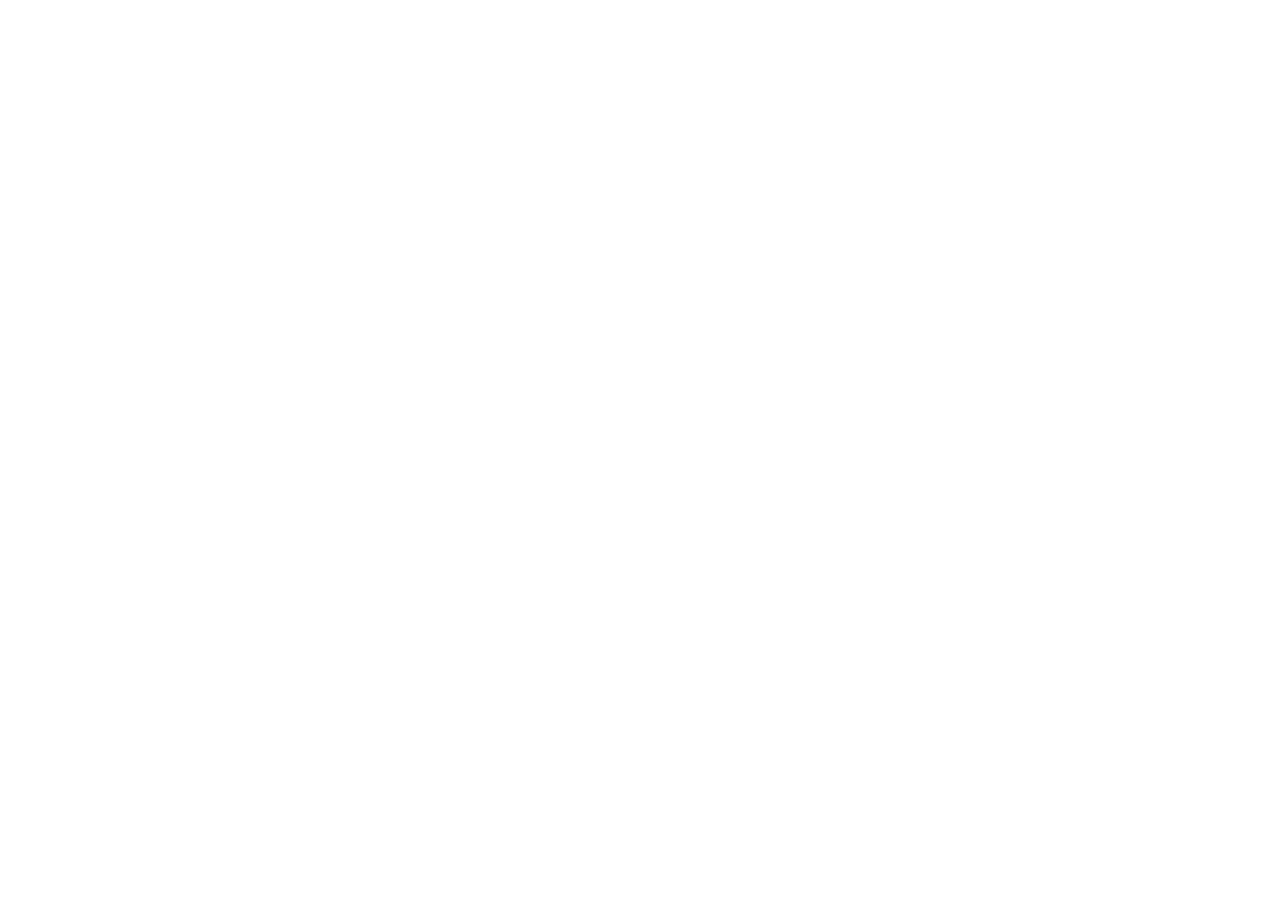
==== deu.html/index.html @ b9666abf "set up HTML squelten" ====
<!DOCTYPE html>
<html lang="en">
<head>
    <meta charset="UTF-8">
    <meta name="viewport" content="width=device-width, initial-scale=1.0">
    <link rel="preconnect" href="https://fonts.googleapis.com">
    <link rel="preconnect" href="https://fonts.gstatic.com" crossorigin>
    <link href="https://fonts.googleapis.com/css2?family=Raleway:wght@400;500;700&display=swap" rel="stylesheet">
    <link rel="stylesheet" href="https://cdnjs.cloudflare.com/ajax/libs/font-awesome/6.2.1/css/all.min.css"
        integrity="sha512-MV7K8+y+gLIBoVD59lQIYicR65iaqukzvf/nwasF0nqhPay5w/9lJmVM2hMDcnK1OnMGCdVK+iQrJ7lzPJQd1w=="
        crossorigin="anonymous" referrerpolicy="no-referrer" /> 
    <title>Doc-open</title>
    <link rel="stylesheet" href="style.css">
</head>
<body>

    
</body>
</html>
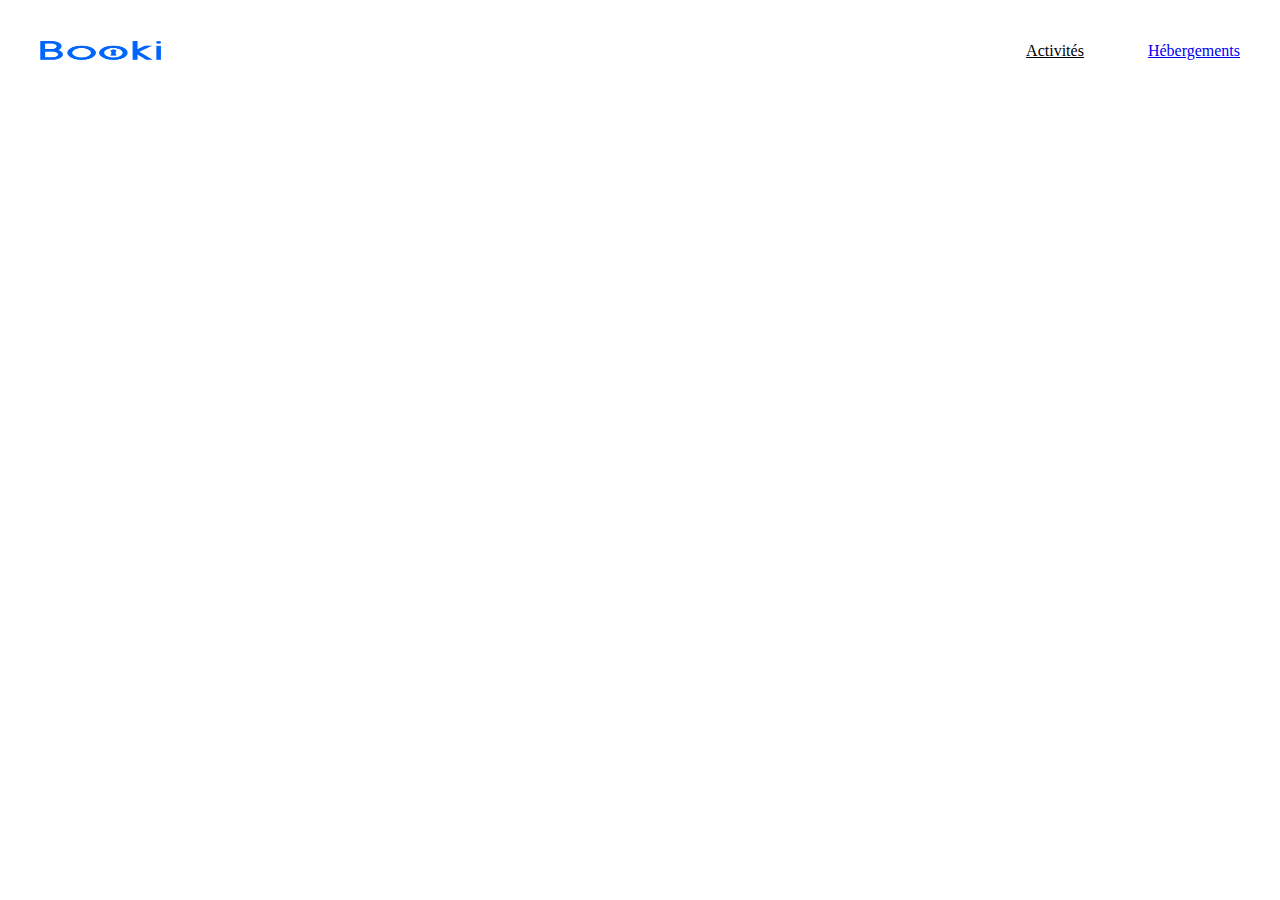
==== commit 54a82bae: "Add header" ====
--- a/deu.html/index.html
+++ b/deu.html/index.html
@@ -13,6 +13,20 @@
     <link rel="stylesheet" href="style.css">
 </head>
 <body>
+<!--------------- start Nav bar ------------------------------->
+<header>
+
+            <nav>
+                <img class="logo" src="boo/Booki@3x.png" alt="">
+                <div class="head-nav">
+              <a class="title-nav" href="#">Activités</a>    
+              <a href="#">Hébergements</a>
+               
+                </div>
+            </nav>
+
+</header>
+<!--------------- END Nav bar ------------------------------->
 
     
 </body>
--- a/deu.html/style.css
+++ b/deu.html/style.css
@@ -0,0 +1,48 @@
+nav{
+display: flex;
+align-items: center;
+justify-content: flex-end;
+flex-wrap: wrap;
+}
+nav a{
+padding: 32px;
+border-top: 2px solid transparent;
+}
+nav a:hover{
+border-top: 2px solid var(--main-color);
+}
+nav .logo{
+margin-right: auto;
+width: 121px;
+height: 19px;
+padding: 0 32px;
+}
+.head-nav{
+display: flex;
+}
+.title-nav{
+color: var(--main-color) ;
+}
+
+@media (max-width:776px){
+
+.head-nav{
+order:1;
+flex-basis: 100%;
+}
+.head-nav a{
+flex-basis: 50%;
+text-align: center;
+}
+.head-nav a:last-child {
+border-bottom: 2px solid var(--main-bg-color);
+}
+.title-nav{
+border-bottom: 2px solid var(--main-color);
+}
+nav .logo{
+margin: 15px auto 0 ;
+}
+nav a:hover{
+border-top-color: transparent;
+}}
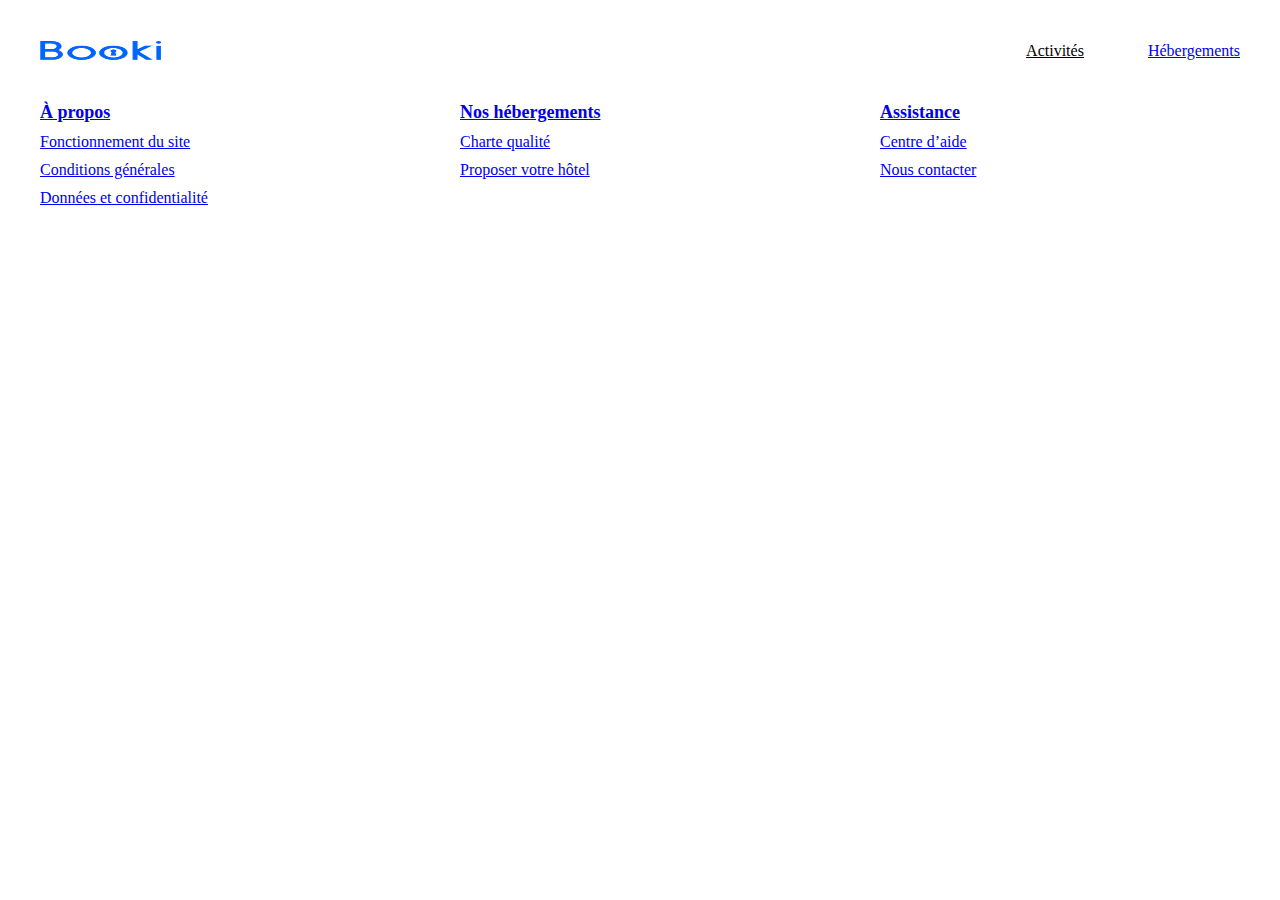
==== commit 39eee018: "Add Footer" ====
--- a/deu.html/index.html
+++ b/deu.html/index.html
@@ -28,6 +28,29 @@
 </header>
 <!--------------- END Nav bar ------------------------------->
 
+<!------------------------------ Start footer---------------------------------->  
+<footer>
+    
+        <div class="box-footer">
+            <a href="#">  <h1 class="title-footer">À propos</h1>  </a>
+           <a href="#"> <h3 class="heading-footer">Fonctionnement du site</h3>   </a> 
+            <a href="#">   <h3 class="heading-footer">Conditions générales </h3> </a>
+            <a href="#">  <h3 class="heading-footer">Données et confidentialité</h3>  </a>
+        </div>
+        <div class="box-footer">
+           <a href="#">  <h1 class="title-footer">Nos hébergements</h1>  </a> 
+           <a href="#">   <h3 class="heading-footer">Charte qualité</h3> </a> 
+            <a href="#">  <h3 class="heading-footer">Proposer votre hôtel </h3>  </a>
+         </div>
+        <div class="box-footer">
+           <a href="#"> <h1 class="title-footer">Assistance</h1>   </a> 
+            <a href="#">  <h3 class="heading-footer">Centre d’aide</h3>  </a>
+            <a href="#">  <h3 class="heading-footer">Nous contacter </h3>  </a>
+         </div>
+  
+</footer>
+<!------------------------------End footer ---------------------------------->
+</div>
     
 </body>
 </html>--- a/deu.html/style.css
+++ b/deu.html/style.css
@@ -24,6 +24,33 @@
 color: var(--main-color) ;
 }
 
+/**********************start  footer*************************************************/
+footer{
+display: flex;
+justify-content: space-between;
+background-color: var(--main-bg-color);
+padding: 0 32px ;
+max-width: 100%;
+margin: 0 auto
+}
+.box-footer{
+display: flex;
+flex-direction: column;
+justify-content:start;
+width: 30%;
+}
+.heading-footer{
+font-size: 16px;
+font-weight:400 ;}
+.title-footer{
+font-size:18px ;
+font-weight:700 ;}
+.heading-footer , .title-footer {
+   color: inherit; 
+margin-bottom: 0;
+margin-top: 10px; }
+/**********************end  footer*************************************************/
+
 @media (max-width:776px){
 
 .head-nav{
@@ -45,4 +72,19 @@
 }
 nav a:hover{
 border-top-color: transparent;
-}}
+/**********************start footer****************************/
+
+footer{
+display: flex;
+flex-direction: column;
+margin-bottom: -40px;
+
+padding: 20px 65px ;
+}
+.box-footer{
+display: flex;
+flex-direction: column;
+width: 100%;
+}
+/**********************end footer****************************/
+
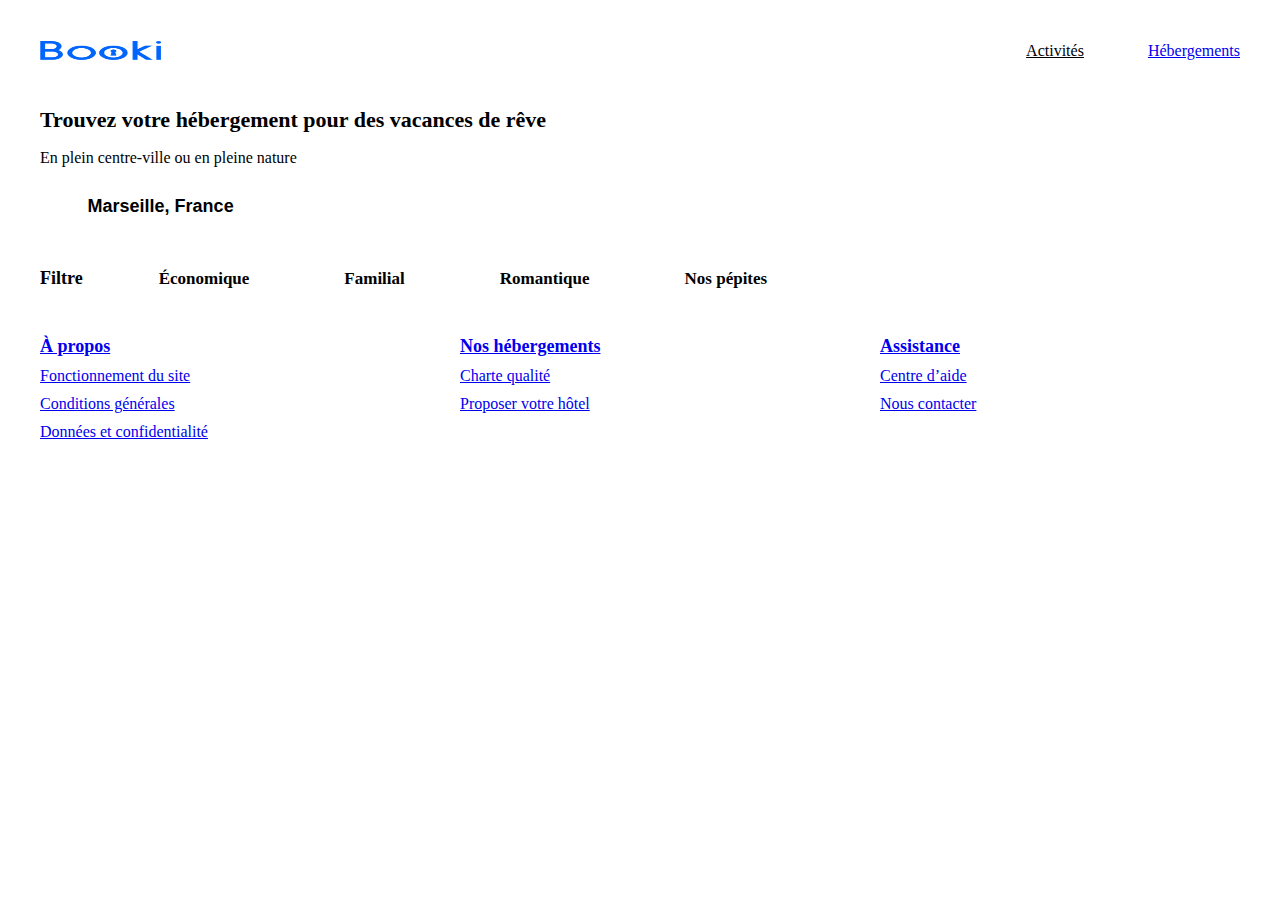
==== commit f80cdb97: "Add Zoon search & Filltres" ====
--- a/deu.html/index.html
+++ b/deu.html/index.html
@@ -28,6 +28,49 @@
 </header>
 <!--------------- END Nav bar ------------------------------->
 
+<!--------------- START section serche ----------------------->
+        <div class="text-pren">
+            <h1>Trouvez votre hébergement pour des vacances de rêve</h1>
+                <p>En plein centre-ville ou en pleine nature</p>
+        </div>
+
+        <div class="search-zone">
+            <a href="#">   <i class="fa-solid fa-location-dot"></i></a>
+            <input type="text" placeholder="Marseille, France">
+            <button>
+                <span class="button-search">Rechercher</span>
+                <i class="fa-solid fa-magnifying-glass"></i>
+            </button>
+        </div>
+<!---------------------------- END section serche --------------->
+
+<!----------------- START section Filtres --------------------------->
+        <div class="filtres">
+            <h1>Filtre</h1>
+
+            <div class="filtre">
+<a href="#"> <i class="fa-solid fa-money-bill-wave icons-filtres"></i></a>
+                <span>Économique</span>
+            </div>
+
+            <div class="filtre">
+<a href="#">   <i class="fa-solid fa-person icons-filtres"></i>  </a>
+                <span>Familial</span>
+            </div>
+
+            <div class="filtre">
+<a href="#">  <i class="fa-solid fa-heart icons-filtres"></i>  </a>
+                <span>Romantique</span>
+            </div>
+
+            <div class="filtre">
+<a href="#">    <i class="fa-solid fa-fire icons-filtres"></i>  </a>
+                <span>Nos pépites</span>
+            </div>
+
+        </div>
+<!------------------ END section Filtres--------------------------- -->
+
 <!------------------------------ Start footer---------------------------------->  
 <footer>
     
--- a/deu.html/style.css
+++ b/deu.html/style.css
@@ -22,6 +22,99 @@
 }
 .title-nav{
 color: var(--main-color) ;
+}
+
+/*St Heading text*/
+.text-pren{
+padding: 0 32px;
+
+}
+.text-pren h1{
+font-size: 22px;
+font-weight: 700;
+}
+.text-pren p{
+font-size: 16px;
+font-weight: 400;
+}
+.text-pren h1 , .text-pren p{
+margin-bottom: 16px;
+}
+
+.search-zone{
+display: flex;
+align-items: center;
+padding: 0 32px;
+}
+.search-zone a i{
+padding: 16.2px;
+background-color: var(--main-bg-color);
+border-radius: 15px 0 0 15px;
+}
+.search-zone input{
+flex-basis:256px ;
+border: 1px solid var(--main-bg-color);
+padding: 15.2px;
+overflow: auto;
+}
+.search-zone input::placeholder{
+color: black;
+font-size: 18px;
+font-weight: 700;
+}
+.search-zone button{
+border: none;
+border-radius: 0 15px 15px 0;
+background-color: var(--main-color);
+color: white;
+font-weight: bold;
+font-size: 18px;
+padding:13.8px ;
+cursor: pointer;
+}
+.fa-solid.fa-magnifying-glass{
+display: none;
+}
+/*End Heading text*/
+
+/*ST section filtres*/
+.filtres{
+display: flex;
+align-items: center;
+gap:16px ;
+flex-wrap: wrap;
+padding: 25px 32px ;
+}
+.filtres h1{
+font-size: 18px;
+}
+.filtre{
+border: 2px solid var(--main-bg-color);
+border-radius: 25px;
+display: flex;
+align-items: center;
+justify-content: center;
+cursor: pointer;
+transition: 0.5s;
+padding: 8px 19px 8px 19px;
+
+}
+.icons-filtres{
+color: var(--main-color);
+padding-right: 19px;
+width: 22px;
+height: 22px;
+display: flex;
+align-items: center;
+justify-content: center;
+}
+.filtre span{
+font-weight: 700;
+font-size: 17px;
+padding-right: 0 16px ;
+}
+.filtre:hover{
+background-color: var(--filter-bg-color);
 }
 
 /**********************start  footer*************************************************/
@@ -72,6 +165,25 @@
 }
 nav a:hover{
 border-top-color: transparent;
+.fa-solid.fa-magnifying-glass{
+display: inline;
+background-color: inherit;
+}
+.button-search{
+display: none;
+}
+/*section filter*/
+.filtres h1{
+flex-basis: 100%;
+}
+.search-zone .text-pren{
+    padding: 0 50px;
+}
+.filtres{
+    padding: 25px 50px;
+}
+/*******************************section héberements populairs*****************************/
+
 /**********************start footer****************************/
 
 footer{
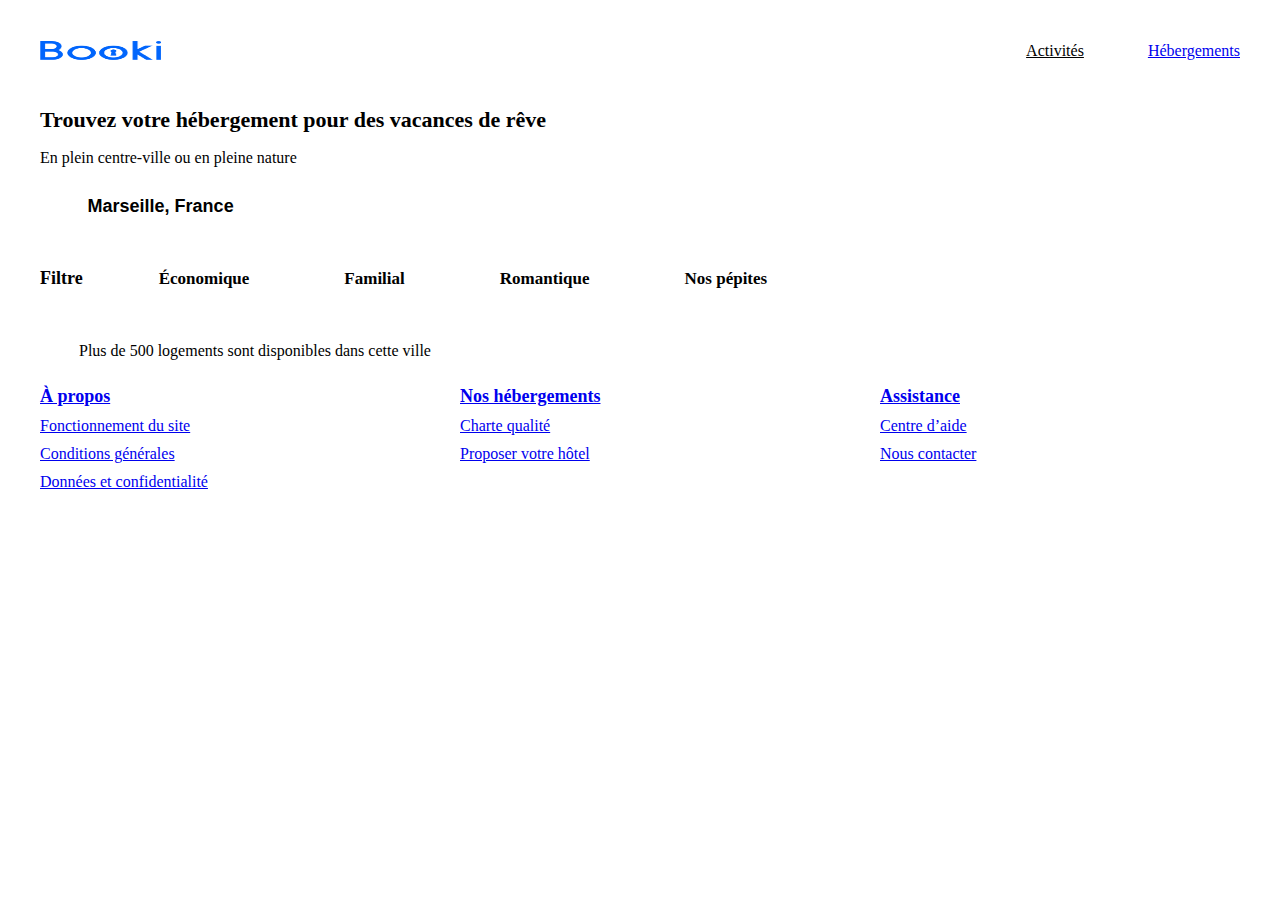
==== commit b4f9b3ff: "Add Info" ====
--- a/deu.html/index.html
+++ b/deu.html/index.html
@@ -71,6 +71,14 @@
         </div>
 <!------------------ END section Filtres--------------------------- -->
 
+<!----------------------- start info --------------------------------->
+         <div class="info">
+            <a href="#"> <i class="fa-solid fa-info"></i>      </a>
+            
+            <p>Plus de 500 logements sont disponibles dans cette ville</p>
+            </div>
+             <!-------------------- end info---------------------- -->
+
 <!------------------------------ Start footer---------------------------------->  
 <footer>
     
--- a/deu.html/style.css
+++ b/deu.html/style.css
@@ -117,6 +117,22 @@
 background-color: var(--filter-bg-color);
 }
 
+.info{
+display: flex;
+align-items: center;
+gap: 15px;
+padding: 0 32px;
+}
+.info a {
+width: 24px;
+height: 24px;
+border: 2px solid var(--main-bg-color);
+border-radius: 50%;
+color: var(--main-color);
+display: flex;
+align-items: center;
+justify-content: center;
+}
 /**********************start  footer*************************************************/
 footer{
 display: flex;
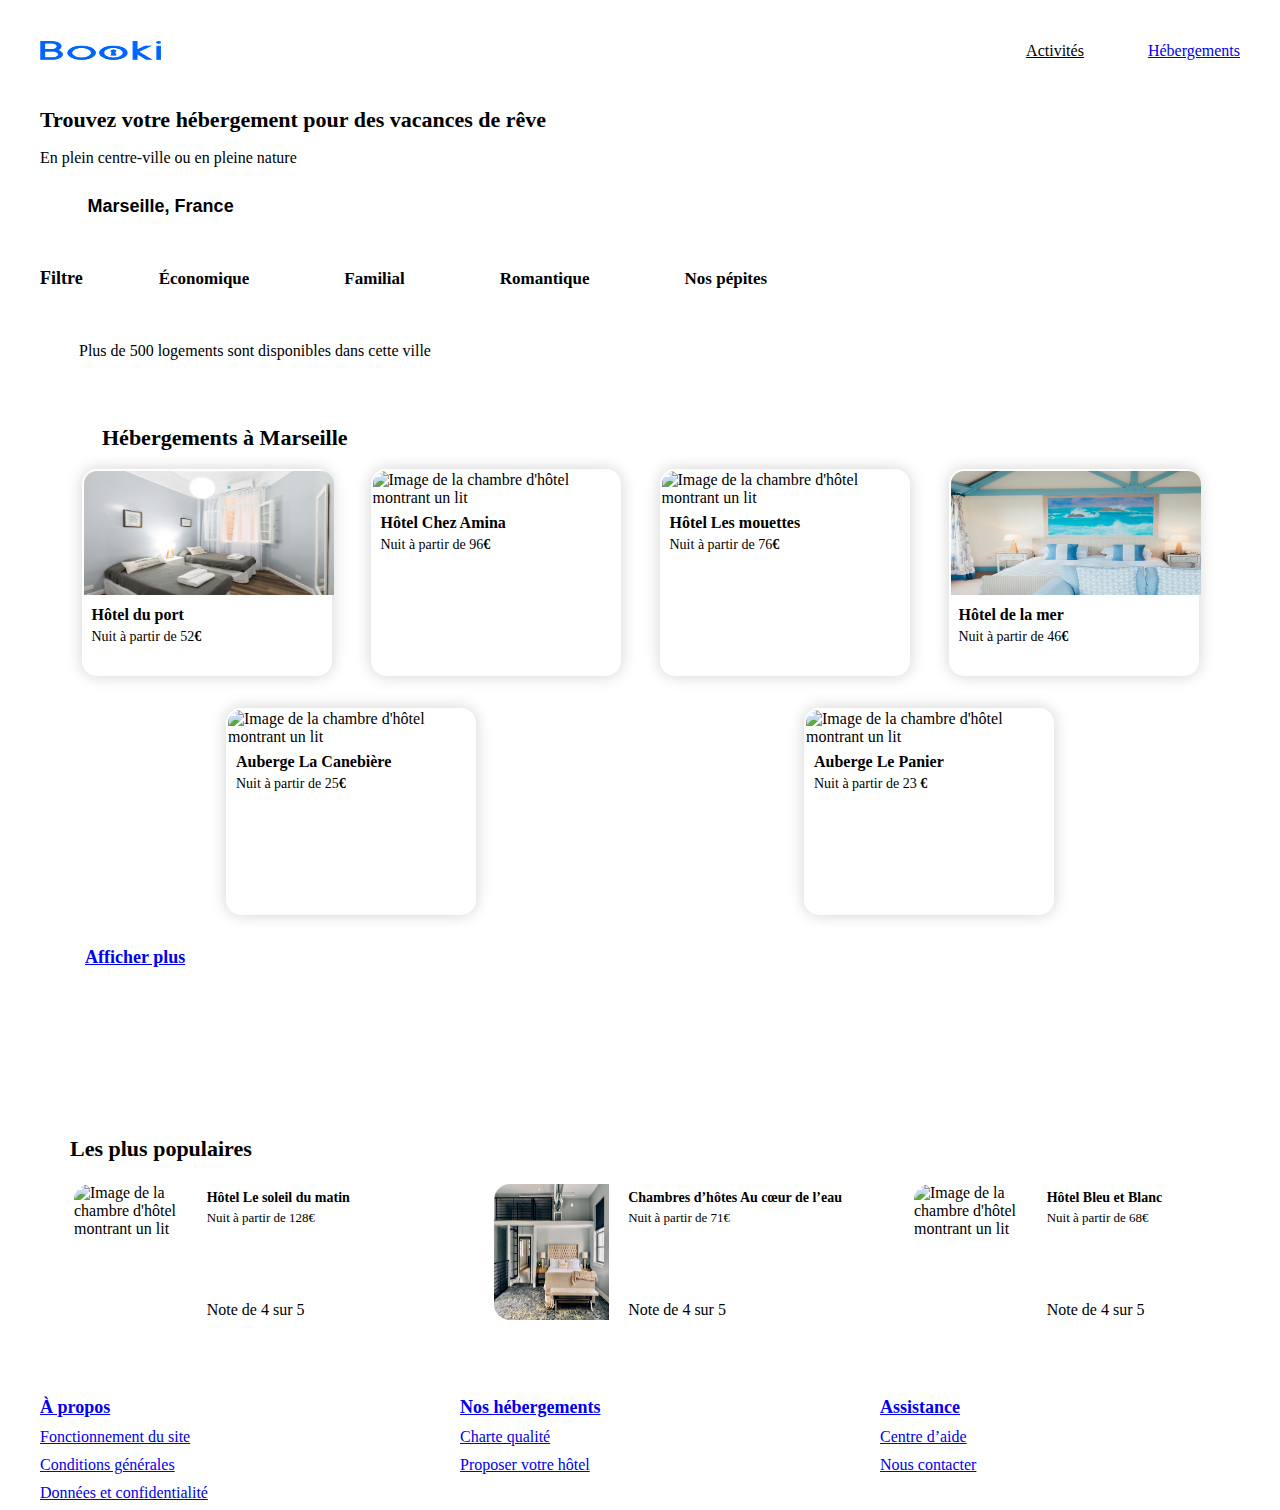
==== commit f7a78d3f: "Add section Hébergement et Populaires & media max-width 1024" ====
--- a/deu.html/index.html
+++ b/deu.html/index.html
@@ -79,6 +79,173 @@
             </div>
              <!-------------------- end info---------------------- -->
 
+<!-- start section hébergement et populair -->
+<section class="héberg-populaires">
+
+<!-- --------------------------fin de hébergements------------------------ -->
+
+<div class="héberg">
+<h2 class="section-title">Hébergements à Marseille</h2>
+<div class="location-appartements">
+
+<div class="appartement">    <!-- appartement 1 -->
+                        
+        <img class="img-heberge" src="boo/a1.jpeg" alt="Image de la chambre d'hôtel montrant un lit">
+        
+        <h3 class="title-disc">Hôtel du port</h3>
+        <p class="paragraph-heberge">Nuit à partir de 52<strong>€</strong> </p>
+        
+        <div class="stars">
+            <i class="fa-xs fa-solid fa-star" aria-hidden="true"></i>
+            <i class="fa-xs fa-solid fa-star" aria-hidden="true"></i>
+            <i class="fa-xs fa-solid fa-star" aria-hidden="true"></i>
+            <i class="fa-xs fa-solid fa-star" aria-hidden="true"></i>
+            <i class="fa-xs fa-solid fa-star neutral-star" aria-hidden="true"></i>
+        </div>
+</div>
+<div class="appartement"> <!-- appartement 2 -->
+    <img class="img-heberge" src="boo/a2.jpeg" alt="Image de la chambre d'hôtel montrant un lit">
+                        
+    <h3 class="title-disc">Hôtel Chez Amina</h3>
+    <p class="paragraph-heberge">Nuit à partir de 96<strong>€</strong> </p>
+    
+    <div class="stars">
+        <i class="fa-xs fa-solid fa-star" aria-hidden="true"></i>
+        <i class="fa-xs fa-solid fa-star" aria-hidden="true"></i>
+        <i class="fa-xs fa-solid fa-star" aria-hidden="true"></i>
+        <i class="fa-xs fa-solid fa-star" aria-hidden="true"></i>
+        <i class="fa-xs fa-solid fa-star neutral-star" aria-hidden="true"></i>
+    </div>
+</div>
+<div class="appartement">    <!-- appartement 3 -->
+    <img class="img-heberge" src="boo/a3.jpeg" alt="Image de la chambre d'hôtel montrant un lit">
+                        
+    <h3 class="title-disc">Hôtel Les mouettes</h3>
+    <p class="paragraph-heberge">Nuit à partir de 76<strong>€</strong> </p>
+    <div class="stars">
+        <i class="fa-xs fa-solid fa-star" aria-hidden="true"></i>
+        <i class="fa-xs fa-solid fa-star" aria-hidden="true"></i>
+        <i class="fa-xs fa-solid fa-star" aria-hidden="true"></i>
+        <i class="fa-xs fa-solid fa-star" aria-hidden="true"></i>
+        <i class="fa-xs fa-solid fa-star neutral-star" aria-hidden="true"></i>
+    </div>
+</div>
+<div class="appartement">   <!-- appartement 4 -->
+    <img class="img-heberge" src="boo/b1.jpeg" alt="Image de la chambre d'hôtel montrant un lit">
+                        
+    <h3 class="title-disc">Hôtel de la mer</h3>
+    <p class="paragraph-heberge">Nuit à partir de 46<strong>€</strong> </p>
+    <div class="stars">
+        <i class="fa-xs fa-solid fa-star" aria-hidden="true"></i>
+        <i class="fa-xs fa-solid fa-star" aria-hidden="true"></i>
+        <i class="fa-xs fa-solid fa-star" aria-hidden="true"></i>
+        <i class="fa-xs fa-solid fa-star" aria-hidden="true"></i>
+        <i class="fa-xs fa-solid fa-star neutral-star" aria-hidden="true"></i>
+    </div>
+</div>
+<div class="appartement">   <!-- appartement 5 -->
+    <img class="img-heberge" src="boo/b2.jpeg" alt="Image de la chambre d'hôtel montrant un lit">
+                        
+                        <h3 class="title-disc">Auberge La Canebière</h3>
+                        <p class="paragraph-heberge">Nuit à partir de 25<strong>€</strong></p>
+                        <div class="stars">
+                            <i class="fa-xs fa-solid fa-star" aria-hidden="true"></i>
+                            <i class="fa-xs fa-solid fa-star" aria-hidden="true"></i>
+                            <i class="fa-xs fa-solid fa-star" aria-hidden="true"></i>
+                            <i class="fa-xs fa-solid fa-star" aria-hidden="true"></i>
+                            <i class="fa-xs fa-solid fa-star neutral-star" aria-hidden="true"></i>
+                        </div>
+</div>
+<div class="appartement">   <!-- appartement 6 -->
+    <img class="img-heberge" src="boo/b3.jpeg" alt="Image de la chambre d'hôtel montrant un lit">
+                        
+                        <h3 class="title-disc">Auberge Le Panier</h3>
+                        <p class="paragraph-heberge">Nuit à partir de 23<strong> €</strong></p>
+                        <div class="stars">
+                            <i class="fa-xs fa-solid fa-star" aria-hidden="true"></i>
+                            <i class="fa-xs fa-solid fa-star" aria-hidden="true"></i>
+                            <i class="fa-xs fa-solid fa-star" aria-hidden="true"></i>
+                            <i class="fa-xs fa-solid fa-star" aria-hidden="true"></i>
+                            <i class="fa-xs fa-solid fa-star neutral-star" aria-hidden="true"></i>
+                        </div>
+</div>
+</div>
+<a class="title-afficher" href="#">Afficher plus</a>
+</div>
+
+<!-- --------------------------fin de hébergements------------------------ -->
+<!-- --------------------------start de popular------------------------ -->
+
+<div class="populaires">
+<div class="populaires-title">
+    <h2 class="section-title">Les plus populaires</h2>
+    <i class=" fa-solid fa-chart-line progresse" aria-hidden="true"></i>
+</div>
+
+<div class="populaires-cards">
+    <article class="card">   <!----------------------- card 1 ---------------------->
+        <img src="boo/c1.jpeg" alt="Image de la chambre d'hôtel montrant un lit">
+        <div class="card-content">
+            <div class="card-txt">
+                <h3 class="card-title">Hôtel Le soleil du matin</h3>
+                <p class="card-subtitle">Nuit à partir de 128<span class="euro">€</span></p>
+            </div>
+            <div class="card-rating">
+                <i class="fa-xs fa-solid fa-star" aria-hidden="true"></i>
+                <i class="fa-xs fa-solid fa-star" aria-hidden="true"></i>
+                <i class="fa-xs fa-solid fa-star" aria-hidden="true"></i>
+                <i class="fa-xs fa-solid fa-star" aria-hidden="true"></i>
+                <i class="fa-xs fa-solid fa-star neutral-star pop-star" aria-hidden="true"></i>
+                <span class="sr-only">Note de 4 sur 5</span>
+            </div>
+        </div>
+    </article>
+    
+    <article class="card"> <!-- --------------------card 2 ------------------------------------->
+    
+        <img src="boo/c2.jpeg" alt="Image de la chambre d'hôtel montrant un lit">
+        <div class="card-content">
+            <div class="card-txt">
+                <h3 class="card-title">Chambres d’hôtes Au cœur de l’eau</h3>
+                <p class="card-subtitle">Nuit à partir de 71<span class="euro">€</span></p>
+            </div>
+            <div class="card-rating">
+                <i class="fa-xs fa-solid fa-star" aria-hidden="true"></i>
+                <i class="fa-xs fa-solid fa-star" aria-hidden="true"></i>
+                <i class="fa-xs fa-solid fa-star" aria-hidden="true"></i>
+                <i class="fa-xs fa-solid fa-star" aria-hidden="true"></i>
+                <i class="fa-xs fa-solid fa-star neutral-star pop-star" aria-hidden="true"></i>
+                <span class="sr-only">Note de 4 sur 5</span>
+            </div>
+        </div>
+    </article>
+    
+    <article class="card"> <!------------------------------- card 3-------------------------- -->
+    
+        <img src="boo/c3.jpeg" alt="Image de la chambre d'hôtel montrant un lit">
+        <div class="card-content">
+            <div class="card-txt">
+                <h3 class="card-title">Hôtel Bleu et Blanc</h3>
+                <p class="card-subtitle">Nuit à partir de 68<span class="euro">€</span></p>
+            </div>
+            <div class="card-rating">
+                <i class="fa-xs fa-solid fa-star" aria-hidden="true"></i>
+                <i class="fa-xs fa-solid fa-star" aria-hidden="true"></i>
+                <i class="fa-xs fa-solid fa-star" aria-hidden="true"></i>
+                <i class="fa-xs fa-solid fa-star" aria-hidden="true"></i>
+                <i class="fa-xs fa-solid fa-star neutral-star pop-star" aria-hidden="true"></i>
+                <span class="sr-only">Note de 4 sur 5</span>
+            </div>
+        </div>
+    </article>
+</div>
+<!-- --------------------------end de popular----------------------------------- -->
+</div>
+
+</section> 
+
+<!---------------------- end section hébergement et populair ---------------------->
+<!----------------------------------------- START section activite ---------------->
 <!------------------------------ Start footer---------------------------------->  
 <footer>
     
--- a/deu.html/style.css
+++ b/deu.html/style.css
@@ -133,6 +133,106 @@
 align-items: center;
 justify-content: center;
 }
+
+/**************************ST section hébergement populaire ****************************/
+.héberg-populaires{
+display: flex;
+gap: 16px;
+padding:0 32px;
+}
+.section-title{
+font-size: 22px;
+font-weight: 700;
+padding: 0 32px;
+}
+.progresse{
+width: 18px;
+height: 15px;
+color: var(--main-color);
+}
+.héberg{
+flex-basis: 66%;
+border:1px solid var(--main-bg-color);
+background-color: var(--main-bg-color);
+border-radius: 15px;
+padding: 30px;
+gap: 30px;
+}
+.location-appartements{
+display: flex;
+justify-content: space-around;
+gap: 16px;
+flex-wrap: wrap;
+margin-bottom: 16px;
+
+}
+.location-appartements .appartement{
+background-color: white;
+border-radius: 15px;
+box-shadow: 0 0 16px #0000002e;
+height: 207px;
+width: 250px;
+object-fit: cover;
+object-position: top;
+margin-bottom: 16px;
+}
+.img-heberge{
+height: 124px;
+width: 250px;
+border-radius: 15px 15px 0 0;
+border: 3px solid var(--main-bg-color);
+padding: 2px;
+}
+.title-disc{
+font-size: 16px;
+font-weight: 700;
+margin: 5px 0 0 10px;
+}
+.paragraph-heberge{
+font-size: 14px;
+font-weight: 400;
+margin: 5px 0 0 10px;
+}
+.appartement .stars {
+margin: 5px 0 0 10px;
+}
+.appartement .stars i:not(:last-child) {
+color: var(--main-color);
+}
+.card-content .card-rating i:not(:last-of-type){
+color: var(--main-color);
+}
+
+.card-content .card-rating .neutral-star , .appartement .stars .neutral-star{
+    color: var(--main-bg-color);}
+
+.title-afficher { 
+    font-size: 18px; font-weight: 700; margin-left: 15px;}
+/**************************ST section populaire ****************************/
+.populaires{
+flex-basis: 33%;
+border:1px solid var(--main-bg-color);
+background-color: var(--main-bg-color);
+border-radius: 15px;
+padding: 30px;
+gap: 30px;
+}
+.populaires .section-title{
+    padding: 0;
+}
+.populaires-title {display: flex;justify-content: space-between;align-items: center;}
+
+.populaires-cards .card { display: flex; margin-bottom: 33px; background-color: white; border-radius: 15px; }
+.populaires-cards img { width: 33%; height: 136px;border-top-left-radius: 20px; border-bottom-left-radius: 20px; padding: 4px;}
+.populaires-cards .card-content {width: 67%; padding-left: 15px; display: flex; flex-direction: column; justify-content: space-between; box-sizing: border-box; }
+.populaires-cards .card-title { margin-top: 10px; margin-bottom: 4px; }
+.populaires-cards .card-subtitle { margin: 0; }
+.populaires-cards .card-rating { margin-bottom: 5px; }
+
+
+
+/**********************EN section filthébergementres populaire**************************/
+/**********************start section acivitie******************************************/
 /**********************start  footer*************************************************/
 footer{
 display: flex;
@@ -160,6 +260,40 @@
 margin-top: 10px; }
 /**********************end  footer*************************************************/
 
+.héberg-populaires{
+display: flex;
+flex-direction: column;
+gap: 50px;
+}
+
+.populaires {
+width: 100%;
+margin-top: 30px;
+}
+.populaires-title{
+margin-top: 10px;
+margin-bottom: 0;
+}
+.populaires-cards {
+display: flex;
+flex-direction: row;
+justify-content: space-between;
+flex-wrap: wrap;
+}
+.populaires-cards .card{
+width: 30%
+}
+
+.populaires-cards img { width: 32%; }
+
+.populaires-cards .card-title {
+font-size: 14px;
+}
+
+.populaires-cards .card-subtitle {
+font-size: 13px;
+}
+/************end section popular**************/
 @media (max-width:776px){
 
 .head-nav{
@@ -200,6 +334,78 @@
 }
 /*******************************section héberements populairs*****************************/
 
+.héberg-populaires{
+flex-direction: column-reverse;
+gap: 10px;
+}
+.héberg-populaires > div {
+border-radius: 20px;
+padding: 30px;
+box-sizing: border-box;border-radius:0;
+}
+.populaires , .héberg {
+width: 375px;
+gap: 20px;
+margin: 5px auto;
+}
+.héberg{
+    background-color: white;
+    border: none;
+}
+.section-title{
+    padding: 0;
+}
+.location-appartements .appartement{
+width: 335px;
+}
+.img-heberge{
+width: 335px;
+height: 124px;
+}
+.populaires-title {
+display: flex;
+justify-content: space-between;
+align-items: center;
+margin-bottom: 10px;
+}
+.populaires-cards{
+justify-content: center;
+
+}
+
+.populaires-cards .card {
+display: flex;
+margin-top: 33px;
+width: 335px;
+}
+
+.populaires-cards .card img {
+width: 111px;
+height: 146px;
+
+}
+
+.populaires-cards .card-content {
+width: 67%;
+padding-left: 15px;
+display: flex;
+flex-direction: column;
+justify-content: space-between;
+box-sizing: border-box;
+}
+
+.populaires-cards .card-title {
+margin-top: 10px;
+margin-bottom: 4px;
+}
+
+.populaires-cards .card-subtitle {
+margin: 0;
+}
+
+
+
+
 /**********************start footer****************************/
 
 footer{
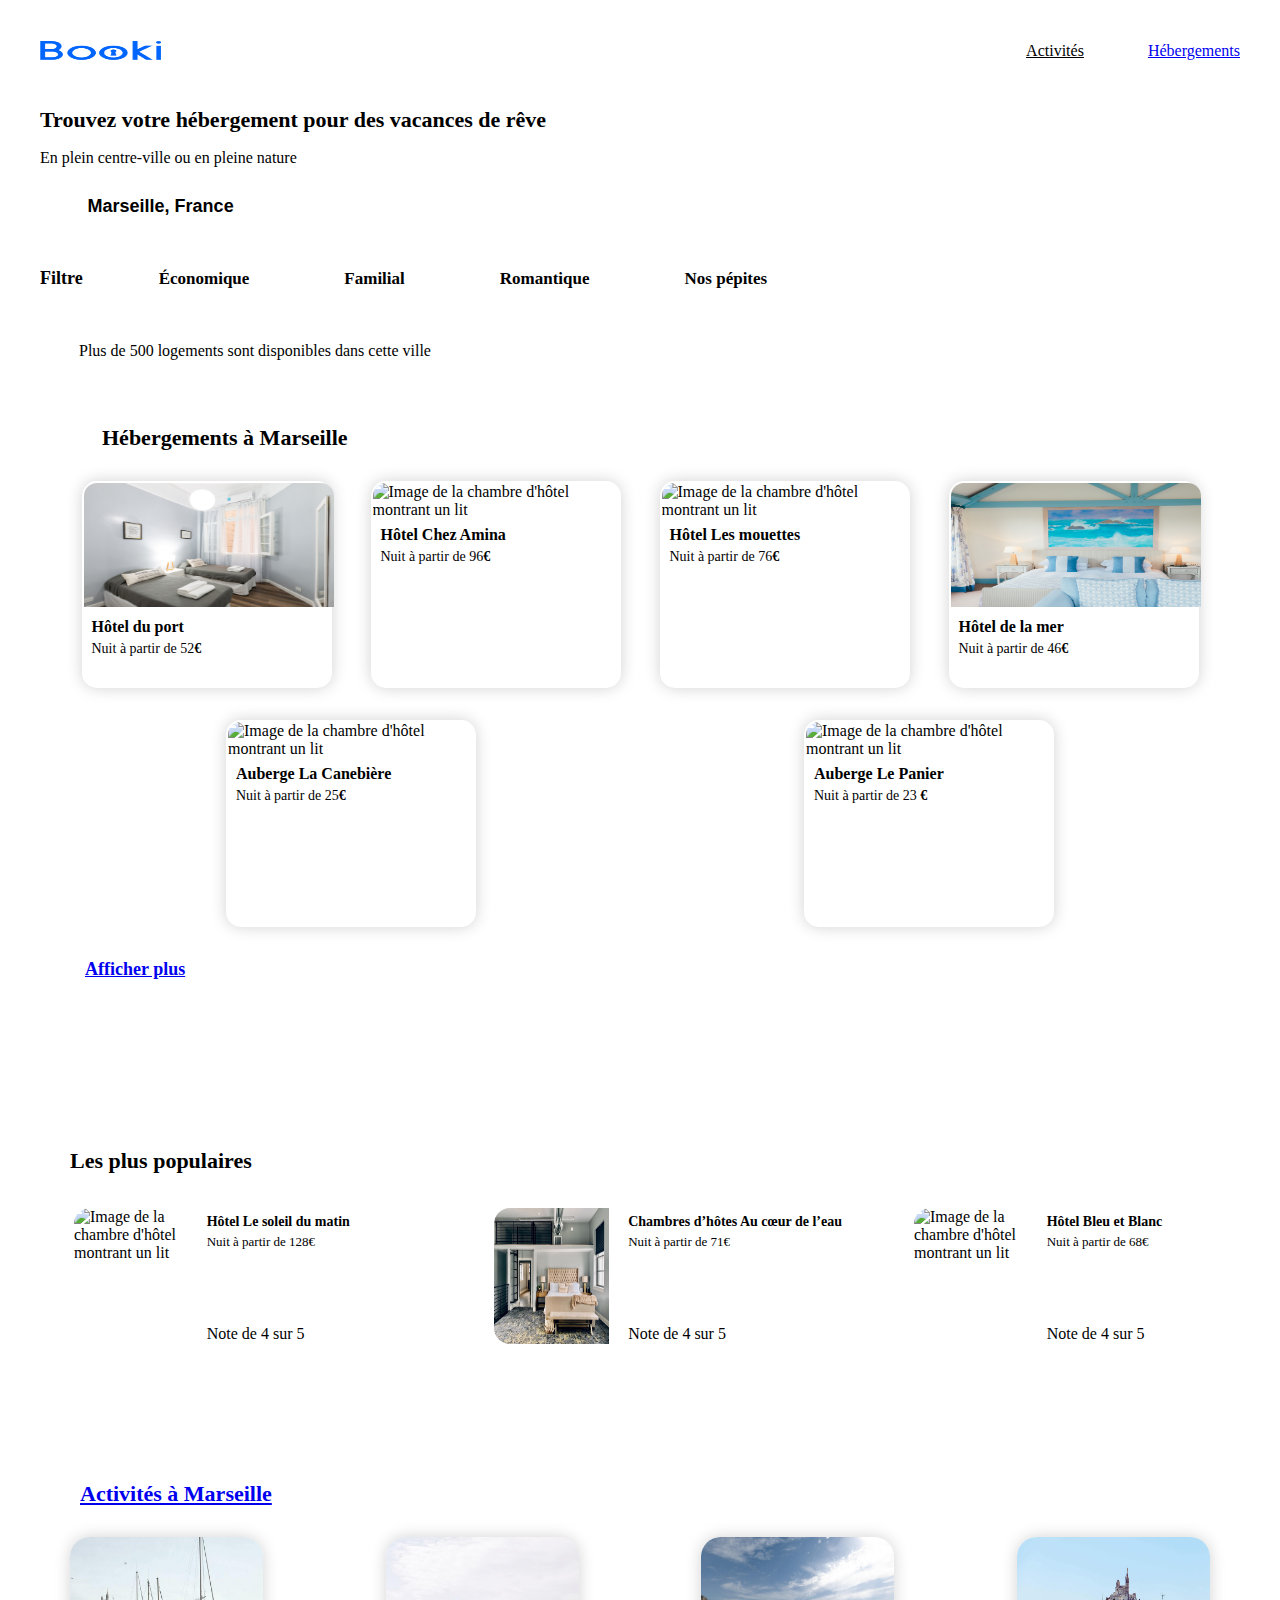
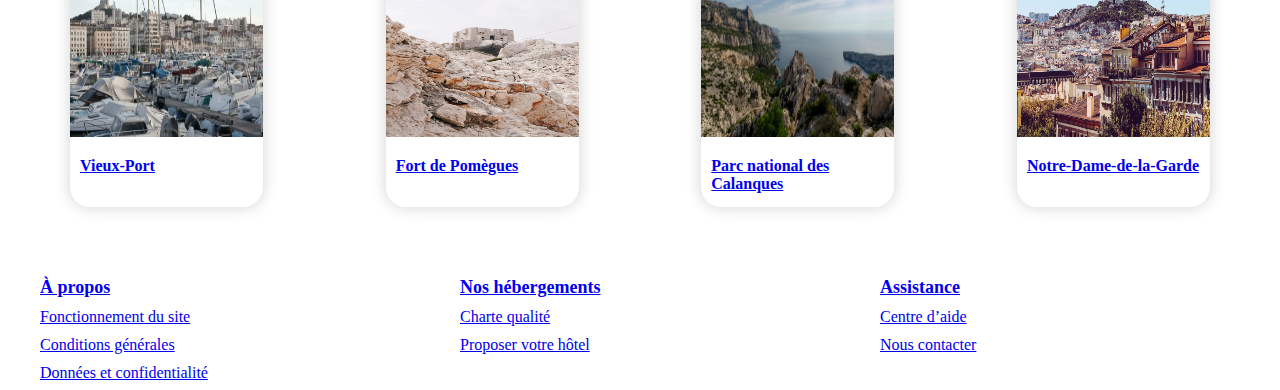
==== commit fa345155: "Add section Activité & media max-width 1024 + 776" ====
--- a/deu.html/index.html
+++ b/deu.html/index.html
@@ -246,6 +246,45 @@
 
 <!---------------------- end section hébergement et populair ---------------------->
 <!----------------------------------------- START section activite ---------------->
+<section class="activite section-activ">
+    <div class="text">
+     <a href="#"><h2 class=" section-title">Activités à Marseille</h2></a>
+    </div>
+    <div class="container-acivitie">
+    
+    <a href="#">  
+    <div class="cadre-acivitie">
+    <img class="img-activite" src="boo/d1.jpeg" alt="Image de la chambre d'hôtel montrant un lit">
+    <h3 class="title-bas">Vieux-Port</h3>
+    </div> 
+    </a>
+    
+    <a href="#"> 
+    <div class="cadre-acivitie">
+    <img class="img-activite" src="boo/d2.jpeg" alt="Image de la chambre d'hôtel montrant un lit">
+    <h3 class="title-bas">Fort de Pomègues</h3>
+    </div>   
+    </a>
+    
+    <a href="#"> 
+    <div class="cadre-acivitie">
+    <img class="img-activite" src="boo/d3.jpeg" alt="Image de la chambre d'hôtel montrant un lit">
+    <h3 class="title-bas">Parc national des Calanques</h3>
+    </div>   
+    </a>
+    
+    <a href="#">  
+    <div class="cadre-acivitie">
+    <img class="img-activite" src="boo/d4.jpeg" alt="Image de la chambre d'hôtel montrant un lit">
+    <h3 class="title-bas">Notre-Dame-de-la-Garde</h3>
+    </div>  
+    </a>
+    
+    
+    </div>
+</section>
+ <!--------------------------------- end section activite------------------------ -->
+
 <!------------------------------ Start footer---------------------------------->  
 <footer>
     
--- a/deu.html/style.css
+++ b/deu.html/style.css
@@ -233,6 +233,43 @@
 
 /**********************EN section filthébergementres populaire**************************/
 /**********************start section acivitie******************************************/
+
+.section-activ{ 
+     margin-top: 70px;
+    padding: 0 62px;}
+    .section-activ .section-title{
+        padding: 0 10px;}
+.container-acivitie{
+display: flex;
+justify-content: center;
+justify-content: space-between;
+gap: 35px;
+margin-top: 30px;
+margin-bottom: 60px;
+}
+.section-title{
+font-size: 22px;
+font-weight: 700;
+padding:0 32px;
+margin-bottom: 30px;
+}
+.cadre-acivitie{
+width:297px ;
+height:439px ;
+border-radius: 20px;
+box-shadow: 0 0 16px #0000002e;
+}
+.cadre-acivitie img{
+width:297px ;
+height:380px ;
+border-radius: 20px 20px 0 0;
+}
+.title-bas{
+font-size: 16px;
+font-weight: 700;
+margin-left: 10px;
+}
+/**********************end section acivitie******************************************/
 /**********************start  footer*************************************************/
 footer{
 display: flex;
@@ -294,6 +331,19 @@
 font-size: 13px;
 }
 /************end section popular**************/
+/************start section activite**************/
+.container-acivitie{
+gap: 30px;
+}
+.cadre-acivitie{
+width:193px ;
+height:270px ;
+}
+.cadre-acivitie img{
+width:193px ;
+height:200px ;
+}
+/************end section activite**************/
 @media (max-width:776px){
 
 .head-nav{
@@ -406,6 +456,26 @@
 
 
 
+/**********************start section active****************************/
+
+
+
+.container-acivitie{
+display: flex;
+justify-content: center;
+flex-direction: column;
+gap: 30px;
+margin-top: 30px;
+}
+.cadre-acivitie{
+width:315px ;
+height:200px ;
+}
+.cadre-acivitie img{
+width:315px ;
+height:141px ;
+}
+/**********************end section active****************************/
 /**********************start footer****************************/
 
 footer{
